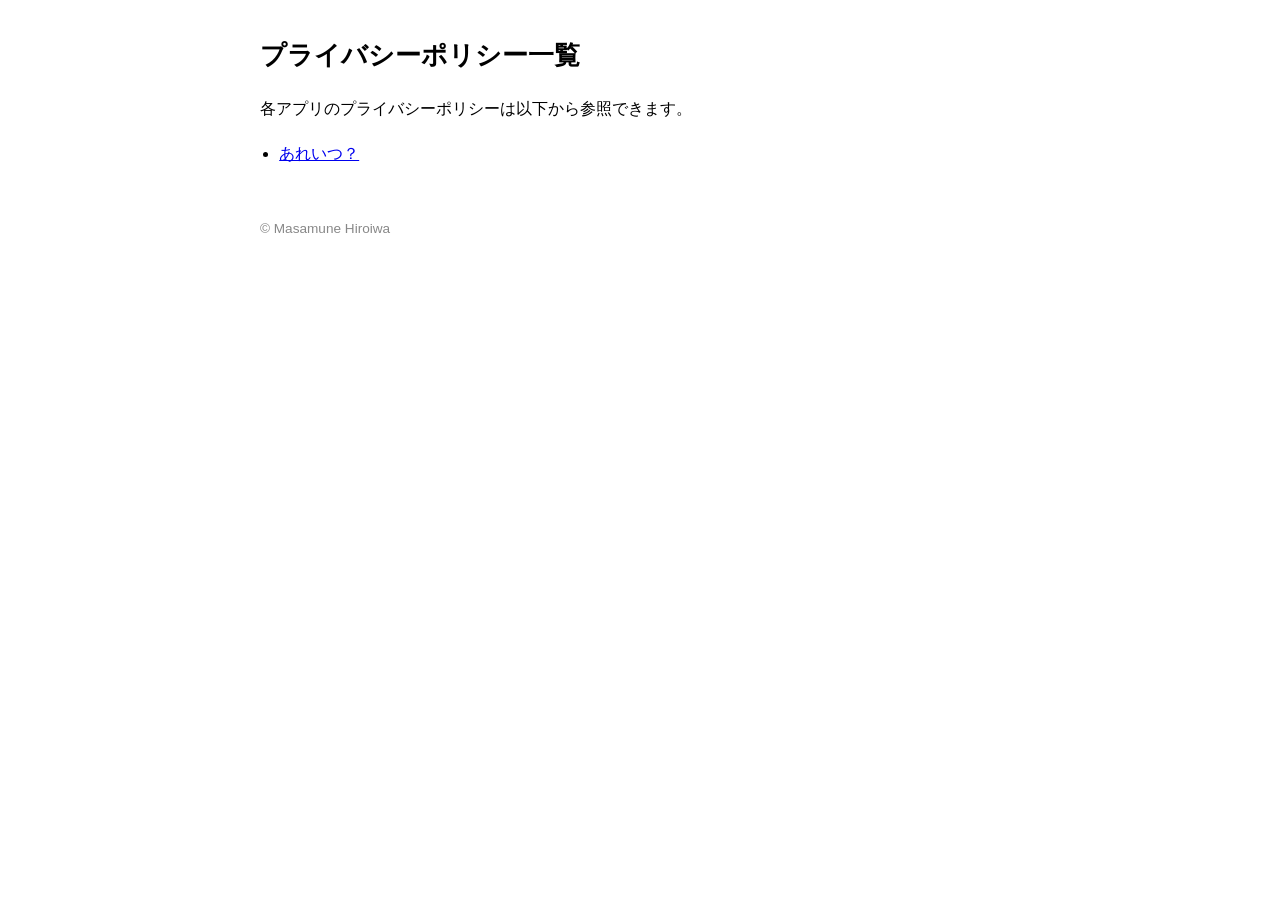
==== docs/index.html @ ff7d79ef "feat: あれいつ？のプライバシーポリシーを追加" ====
<!doctype html>
<html lang="ja">
<head>
  <meta charset="utf-8">
  <meta name="viewport" content="width=device-width, initial-scale=1">
  <title>アプリ プライバシーポリシー一覧</title>
  <style>
    :root { color-scheme: light dark; }
    body { font-family: -apple-system, "Hiragino Sans", sans-serif;
           max-width: 760px; margin: 2rem auto; padding: 0 1rem; line-height: 1.8; }
    h1 { font-size: 1.6rem; }
    ul { padding-left: 1.2rem; }
    footer { margin-top: 3rem; color: #888; font-size: .85rem; }
  </style>
</head>
<body>
  <h1>プライバシーポリシー一覧</h1>
  <p>各アプリのプライバシーポリシーは以下から参照できます。</p>
  <ul>
    <li><a href="./areitsu/privacy-policy.html">あれいつ？</a></li>
  </ul>
  <footer>© Masamune Hiroiwa</footer>
</body>
</html>
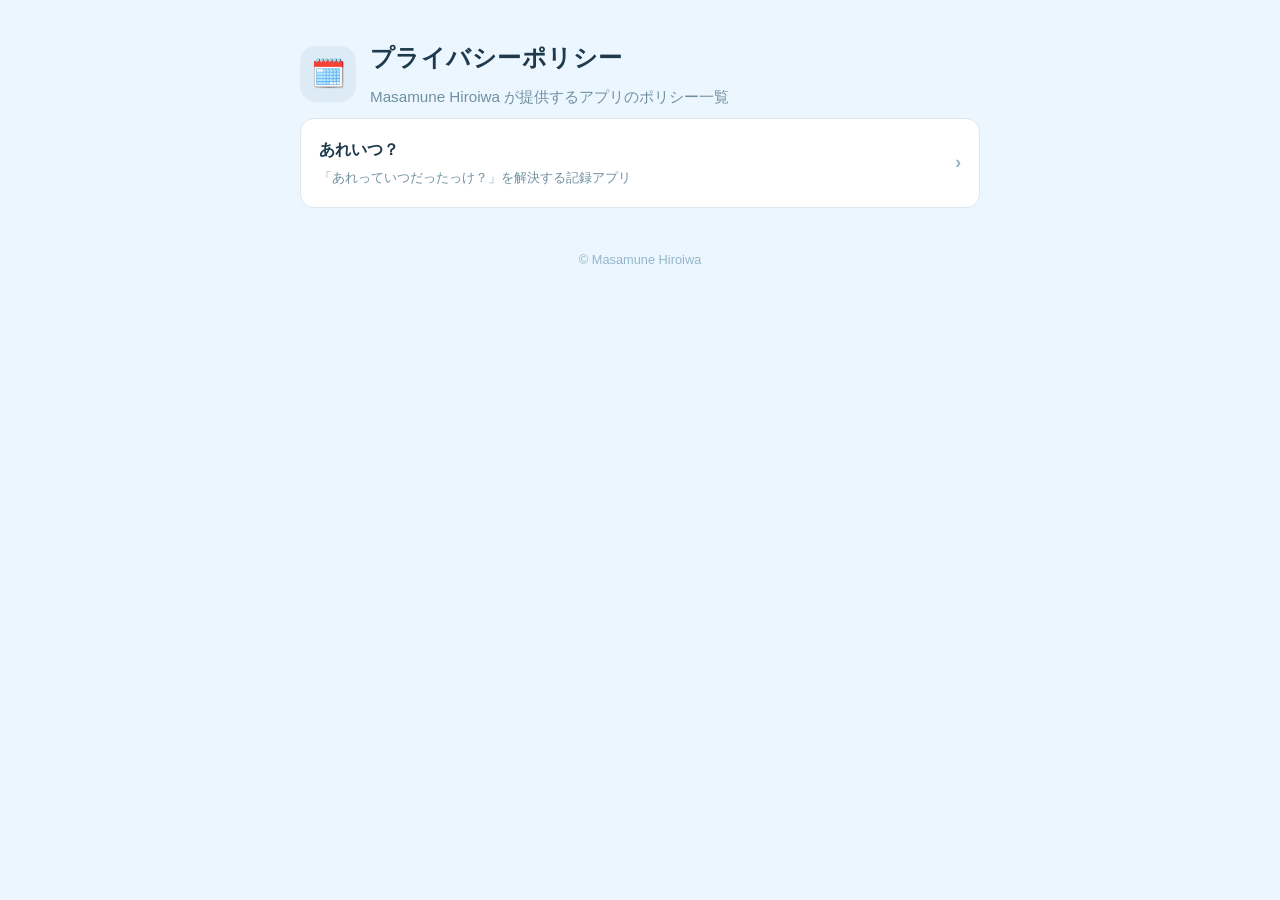
==== commit 84b45602: "design: ポリシー/サポートページをライトモード固定・ブランド配色で刷新 - アプリのデザイントークン(配色/角丸)に合わせた共通 style.css を追加 - ライトモード固定(ダーク追従を" ====
--- a/docs/index.html
+++ b/docs/index.html
@@ -3,22 +3,32 @@
 <head>
   <meta charset="utf-8">
   <meta name="viewport" content="width=device-width, initial-scale=1">
-  <title>アプリ プライバシーポリシー一覧</title>
-  <style>
-    :root { color-scheme: light dark; }
-    body { font-family: -apple-system, "Hiragino Sans", sans-serif;
-           max-width: 760px; margin: 2rem auto; padding: 0 1rem; line-height: 1.8; }
-    h1 { font-size: 1.6rem; }
-    ul { padding-left: 1.2rem; }
-    footer { margin-top: 3rem; color: #888; font-size: .85rem; }
-  </style>
+  <title>アプリ プライバシーポリシー</title>
+  <link rel="stylesheet" href="style.css">
 </head>
 <body>
-  <h1>プライバシーポリシー一覧</h1>
-  <p>各アプリのプライバシーポリシーは以下から参照できます。</p>
-  <ul>
-    <li><a href="./areitsu/privacy-policy.html">あれいつ？</a></li>
-  </ul>
-  <footer>© Masamune Hiroiwa</footer>
+  <main class="wrap">
+    <div class="hero">
+      <div class="badge">🗓️</div>
+      <div>
+        <h1>プライバシーポリシー</h1>
+        <p class="lead">Masamune Hiroiwa が提供するアプリのポリシー一覧</p>
+      </div>
+    </div>
+
+    <ul class="applist">
+      <li>
+        <a href="areitsu/privacy-policy.html">
+          <span class="meta">
+            あれいつ？
+            <small>「あれっていつだったっけ？」を解決する記録アプリ</small>
+          </span>
+          <span class="arrow">›</span>
+        </a>
+      </li>
+    </ul>
+
+    <footer>© Masamune Hiroiwa</footer>
+  </main>
 </body>
 </html>
--- a/docs/style.css
+++ b/docs/style.css
@@ -0,0 +1,93 @@
+/* あれいつ？ などのアプリのポリシー/サポートページ共通スタイル。
+   アプリのデザイントークン（requirements 3.1）に合わせたライトモード固定デザイン。 */
+:root {
+  --bg: #ECF6FF;
+  --card: #FFFFFF;
+  --text: #1F3A4D;
+  --sub: #7090A0;
+  --aux: #94B5C8;
+  --border: #DCE7EF;
+  --weak: #ECF2F8;
+  --primary: #5BA3CF;
+  --primary-dark: #3B82B8;
+  --primary-light: #DCEBF5;
+}
+
+* { box-sizing: border-box; }
+html { color-scheme: light; }           /* ダークモードに追従させずライト固定 */
+
+body {
+  margin: 0;
+  background: var(--bg);
+  color: var(--text);
+  font-family: -apple-system, BlinkMacSystemFont, "Hiragino Sans",
+    "Hiragino Kaku Gothic ProN", Meiryo, sans-serif;
+  line-height: 1.85;
+  -webkit-font-smoothing: antialiased;
+  text-rendering: optimizeLegibility;
+}
+
+.wrap { max-width: 720px; margin: 0 auto; padding: 36px 20px 72px; }
+
+/* ヒーロー */
+.hero { display: flex; align-items: center; gap: 14px; margin-bottom: 6px; }
+.badge {
+  width: 56px; height: 56px; border-radius: 16px;
+  background: var(--primary-light);
+  display: flex; align-items: center; justify-content: center;
+  font-size: 28px; flex: none;
+}
+.hero h1 { font-size: 1.5rem; margin: 0; letter-spacing: .02em; }
+.hero .lead { color: var(--sub); font-size: .95rem; margin: 3px 0 0; }
+
+.updated {
+  display: inline-block; margin: 16px 0 26px; padding: 5px 13px;
+  border-radius: 999px; background: var(--primary-light);
+  color: var(--primary-dark); font-size: .8rem; font-weight: 600;
+}
+
+/* カード */
+.card {
+  background: var(--card); border: 1px solid var(--border);
+  border-radius: 18px; padding: 22px 24px; margin: 0 0 16px;
+}
+.card h2 {
+  font-size: 1.05rem; margin: 0 0 12px; display: flex; align-items: center; gap: 10px;
+}
+.card h2 .n {
+  display: inline-flex; align-items: center; justify-content: center;
+  width: 26px; height: 26px; border-radius: 8px;
+  background: var(--primary); color: #fff; font-size: .8rem; font-weight: 700; flex: none;
+}
+.card p { margin: .45em 0; }
+.card p:first-of-type { margin-top: 0; }
+.card p:last-child { margin-bottom: 0; }
+
+ul { padding-left: 1.25em; margin: .5em 0; }
+li { margin: .3em 0; }
+
+a { color: var(--primary-dark); text-decoration: none; font-weight: 600; }
+a:hover { text-decoration: underline; }
+
+.contact-btn {
+  display: inline-block; margin-top: 4px; padding: 11px 22px;
+  border-radius: 12px; background: var(--primary); color: #fff !important; font-weight: 700;
+}
+.contact-btn:hover { background: var(--primary-dark); text-decoration: none; }
+
+.muted { color: var(--sub); }
+.small { font-size: .85rem; }
+
+footer { margin-top: 40px; text-align: center; color: var(--aux); font-size: .8rem; }
+
+/* アプリ一覧（index） */
+.applist { list-style: none; padding: 0; margin: 0; }
+.applist a {
+  display: flex; align-items: center; justify-content: space-between;
+  background: var(--card); border: 1px solid var(--border); border-radius: 14px;
+  padding: 16px 18px; margin: 0 0 12px; color: var(--text); font-weight: 600;
+}
+.applist a:hover { border-color: var(--primary); text-decoration: none; }
+.applist .meta { display: flex; flex-direction: column; gap: 2px; }
+.applist .meta small { color: var(--sub); font-weight: 400; }
+.applist .arrow { color: var(--aux); font-size: 1.1rem; }
